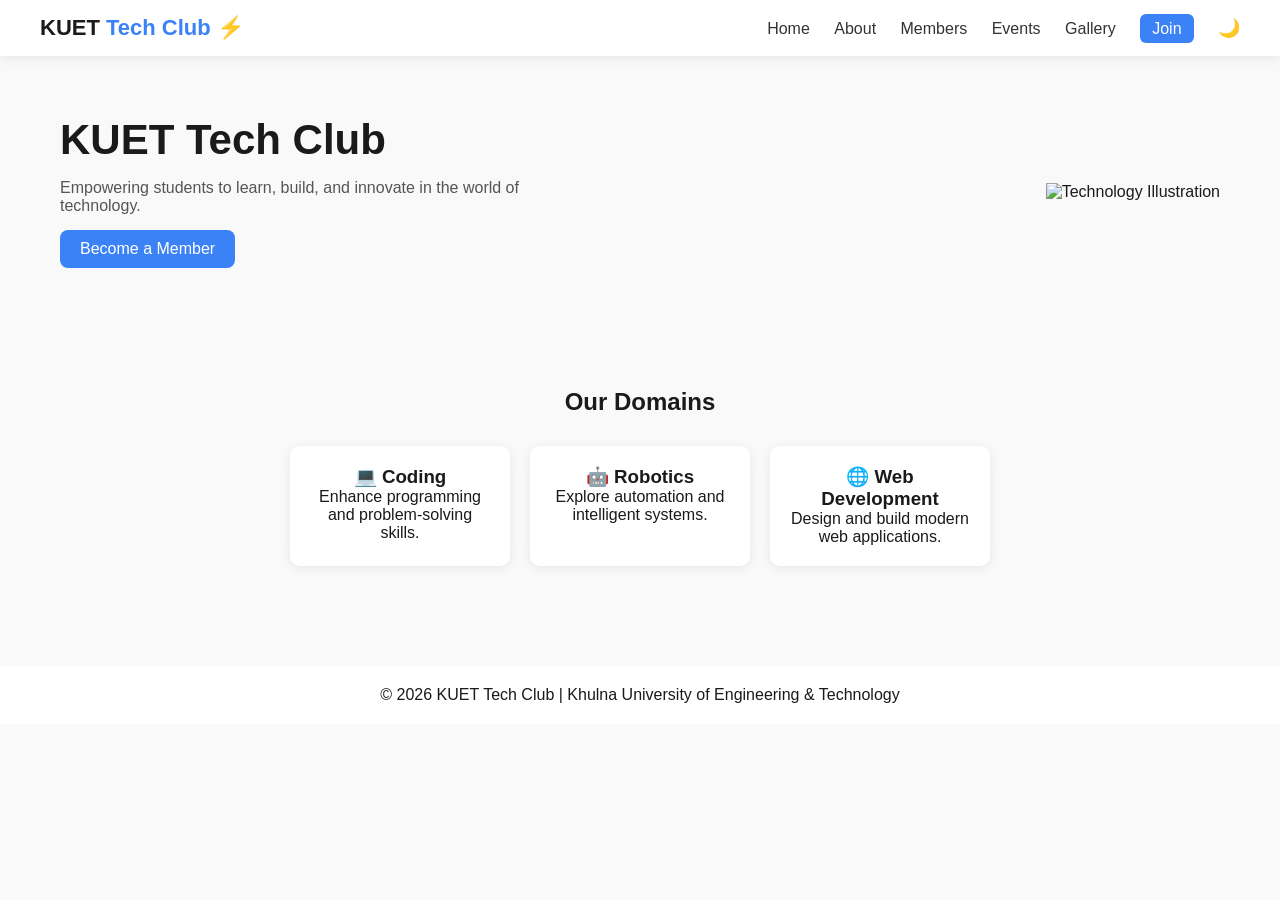
==== html/index.html @ 81e0ecdd "Initial commit" ====
<!DOCTYPE html>
<html lang="en">
<head>
  <meta charset="UTF-8" />
  <meta name="viewport" content="width=device-width, initial-scale=1.0"/>
  <title>KUET Tech Club</title>
  <link rel="stylesheet" href="../css/style.css"/>
</head>
<body>

  <!-- NAVBAR -->
  <header class="navbar">
    <div class="logo">
      <h2>KUET <span>Tech Club ⚡</span></h2>
    </div>

    <nav class="nav-links">
      <a href="index.html">Home</a>
      <a href="about.html">About</a>
      <a href="members.html">Members</a>
      <a href="events.html">Events</a>
      <a href="gallery.html">Gallery</a>
      <a href="register.html" class="btn">Join</a>

      <!-- Theme Toggle -->
      <button class="theme-toggle" title="Toggle Theme">🌙</button>
    </nav>
  </header>

  <!-- HERO SECTION -->
  <section class="hero">
    <div class="hero-text">
      <h1>KUET Tech Club</h1>
      <p>Empowering students to learn, build, and innovate in the world of technology.</p>
      <a href="register.html" class="hero-btn">Become a Member</a>
    </div>

    <div class="hero-image">
      <img src="images/hero-tech.png" alt="Technology Illustration"/>
    </div>
  </section>

  <!-- HIGHLIGHTS -->
  <section class="highlights">
    <h2>Our Domains</h2>

    <div class="cards">
      <div class="card">
        <h3>💻 Coding</h3>
        <p>Enhance programming and problem-solving skills.</p>
      </div>

      <div class="card">
        <h3>🤖 Robotics</h3>
        <p>Explore automation and intelligent systems.</p>
      </div>

      <div class="card">
        <h3>🌐 Web Development</h3>
        <p>Design and build modern web applications.</p>
      </div>
    </div>
  </section>

  <!-- FOOTER -->
  <footer>
    <p>© 2026 KUET Tech Club | Khulna University of Engineering & Technology</p>
  </footer>

</body>
</html>
---- css/style.css ----
/* RESET */
* {
  margin: 0;
  padding: 0;
  box-sizing: border-box;
  font-family: "Poppins", sans-serif;
}

body {
  background: #f9f9f9;
  color: #1a1a1a;
  transition: 0.3s ease;
}

/* NAVBAR */
.navbar {
  display: flex;
  justify-content: space-between;
  align-items: center;
  padding: 15px 40px;
  background: white;
  box-shadow: 0 2px 10px rgba(0,0,0,0.08);
  position: sticky;
  top: 0;
}

.logo h2 {
  font-size: 22px;
}

.logo span {
  color: #3b82f6;
}
.nav-links a {
  margin: 0 10px;
  text-decoration: none;
  color: #333;
  font-weight: 500;
}

.nav-links a:hover {
  color: #3b82f6;
}

.btn {
  background: #3b82f6;
  color: white !important;
  padding: 6px 12px;
  border-radius: 6px;
}

.theme-toggle {
  margin-left: 10px;
  border: none;
  background: transparent;
  font-size: 18px;
  cursor: pointer;
}

/* HERO */
.hero {
  display: flex;
  align-items: center;
  justify-content: space-between;
  padding: 60px;
}

.hero-text {
  max-width: 500px;
}

.hero-text h1 {
  font-size: 42px;
}

.hero-text p {
  margin: 15px 0;
  color: #555;
}

.hero-btn {
  display: inline-block;
  padding: 10px 20px;
  background: #3b82f6;
  color: white;
  text-decoration: none;
  border-radius: 8px;
}

/* HERO IMAGE */
.hero-image img {
  width: 400px;
}

/* HIGHLIGHTS */
.highlights {
  padding: 60px;
  text-align: center;
}

.cards {
  display: flex;
  justify-content: center;
  gap: 20px;
  margin-top: 30px;
}

.card {
  background: white;
  padding: 20px;
  width: 220px;
  border-radius: 10px;
  box-shadow: 0 2px 10px rgba(0,0,0,0.08);
  transition: 0.3s;
}

.card:hover {
  transform: translateY(-5px);
}

/* FOOTER */
footer {
  text-align: center;
  padding: 20px;
  background: #fff;
  margin-top: 40px;
}

/* RESPONSIVE */
@media (max-width: 768px) {
  .hero {
    flex-direction: column;
    text-align: center;
  }

  .cards {
    flex-direction: column;
    align-items: center;
  }
}
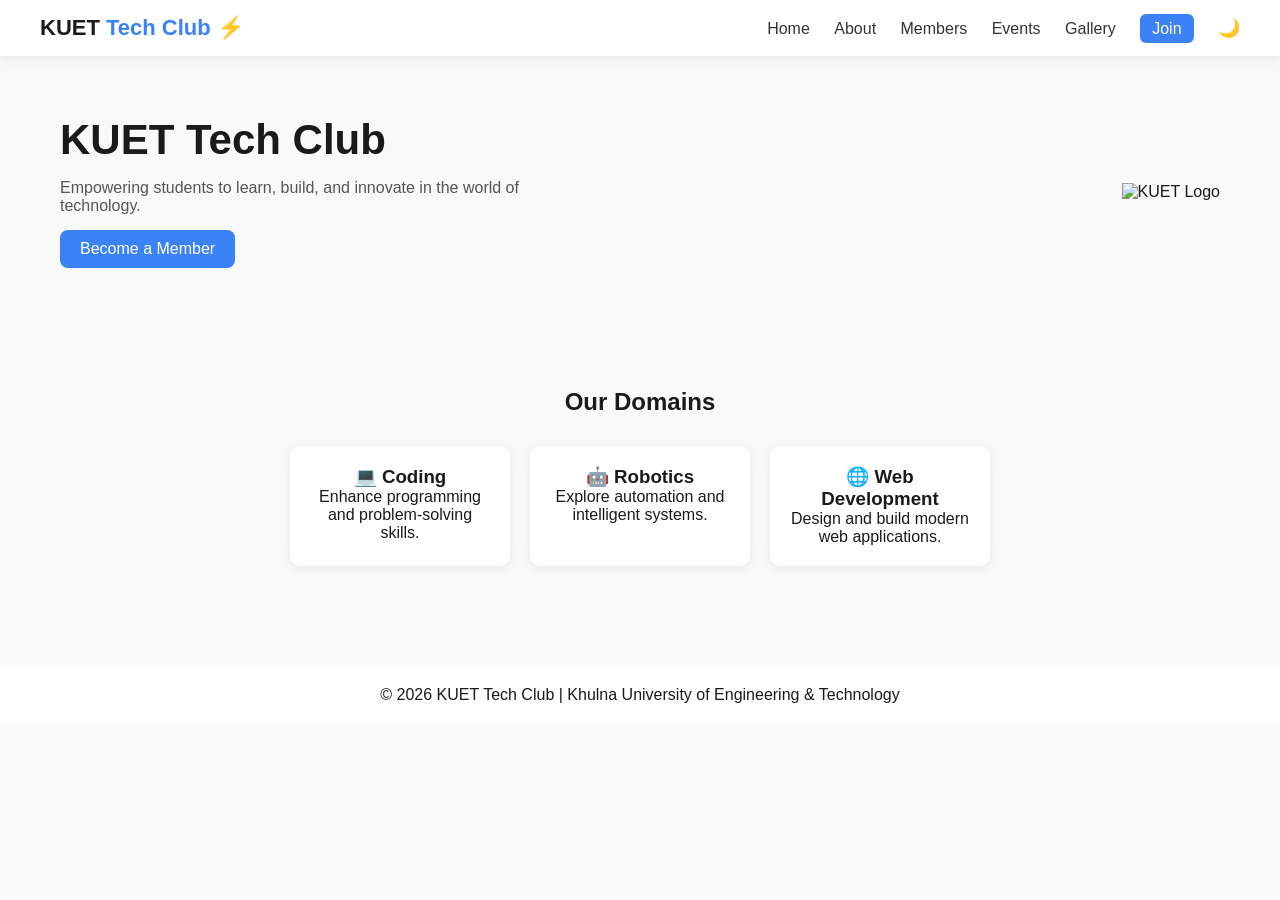
==== commit 97ef929e: "logo added in folder" ====
--- a/html/index.html
+++ b/html/index.html
@@ -35,8 +35,8 @@
       <a href="register.html" class="hero-btn">Become a Member</a>
     </div>
 
-    <div class="hero-image">
-      <img src="images/hero-tech.png" alt="Technology Illustration"/>
+    <div class="KUET-logo">
+      <img src="images/kuet-logo.png" alt="KUET Logo"/>
     </div>
   </section>
 
--- a/css/style.css
+++ b/css/style.css
@@ -87,8 +87,8 @@
   border-radius: 8px;
 }
 
-/* HERO IMAGE */
-.hero-image img {
+/* KUET LOGO */
+.KUET-logo img {
   width: 400px;
 }
 
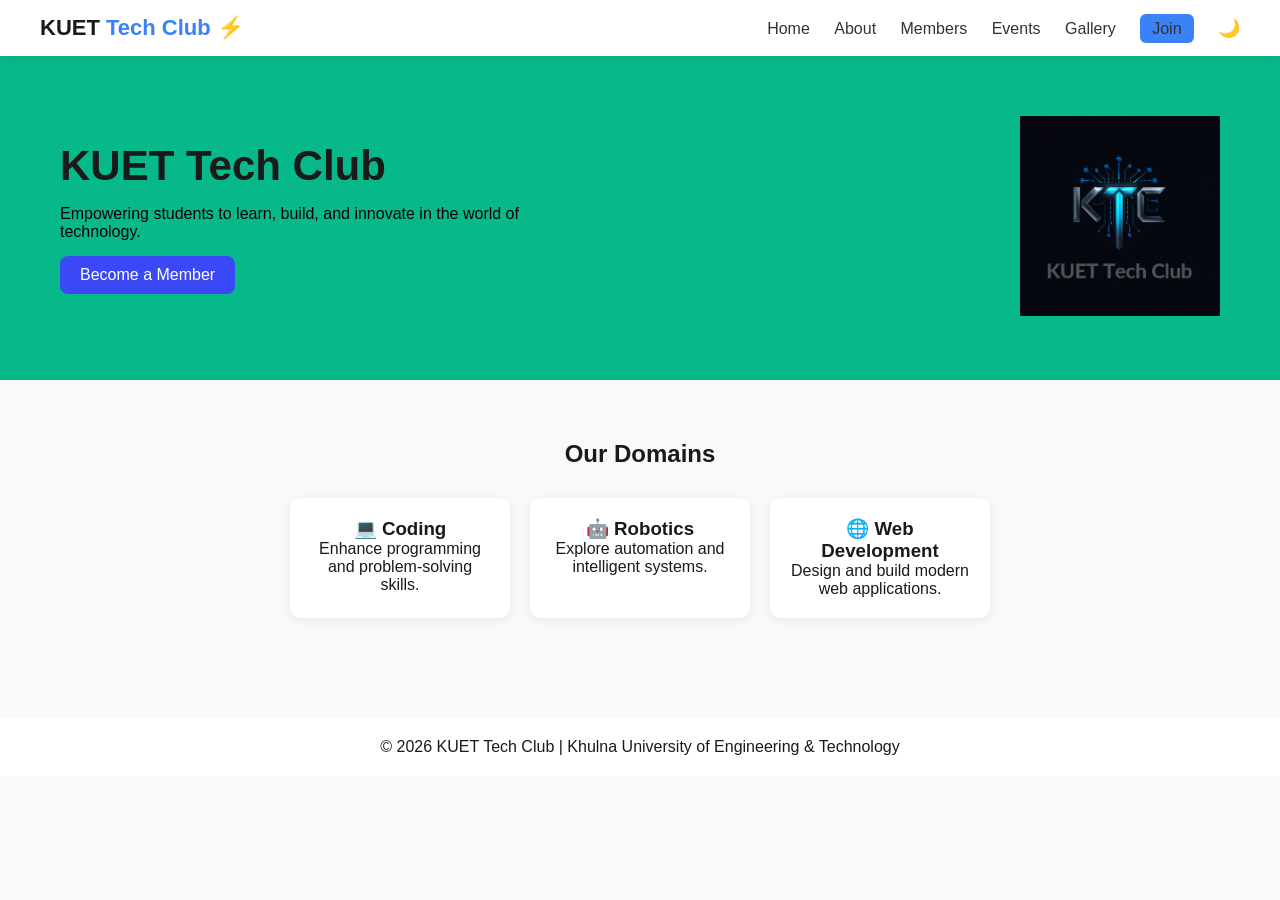
==== commit a9c1accd: "KTC logo added" ====
--- a/html/index.html
+++ b/html/index.html
@@ -35,8 +35,8 @@
       <a href="register.html" class="hero-btn">Become a Member</a>
     </div>
 
-    <div class="KUET-logo">
-      <img src="images/kuet-logo.png" alt="KUET Logo"/>
+    <div class="ktc">
+      <img src="../image/ktc.png" alt="KUET Logo"/>
     </div>
   </section>
 
--- a/css/style.css
+++ b/css/style.css
@@ -44,7 +44,7 @@
 
 .btn {
   background: #3b82f6;
-  color: white !important;
+  color: white ;
   padding: 6px 12px;
   border-radius: 6px;
 }
@@ -63,10 +63,12 @@
   align-items: center;
   justify-content: space-between;
   padding: 60px;
+  background-color: rgb(7, 184, 139);
 }
 
 .hero-text {
   max-width: 500px;
+  
 }
 
 .hero-text h1 {
@@ -75,21 +77,22 @@
 
 .hero-text p {
   margin: 15px 0;
-  color: #555;
+  color: #080000;
 }
 
 .hero-btn {
   display: inline-block;
   padding: 10px 20px;
-  background: #3b82f6;
+  background: #3b48f6;
   color: white;
   text-decoration: none;
   border-radius: 8px;
 }
 
 /* KUET LOGO */
-.KUET-logo img {
-  width: 400px;
+.ktc img {
+  width: 200px;
+  height: 200px;
 }
 
 /* HIGHLIGHTS */
